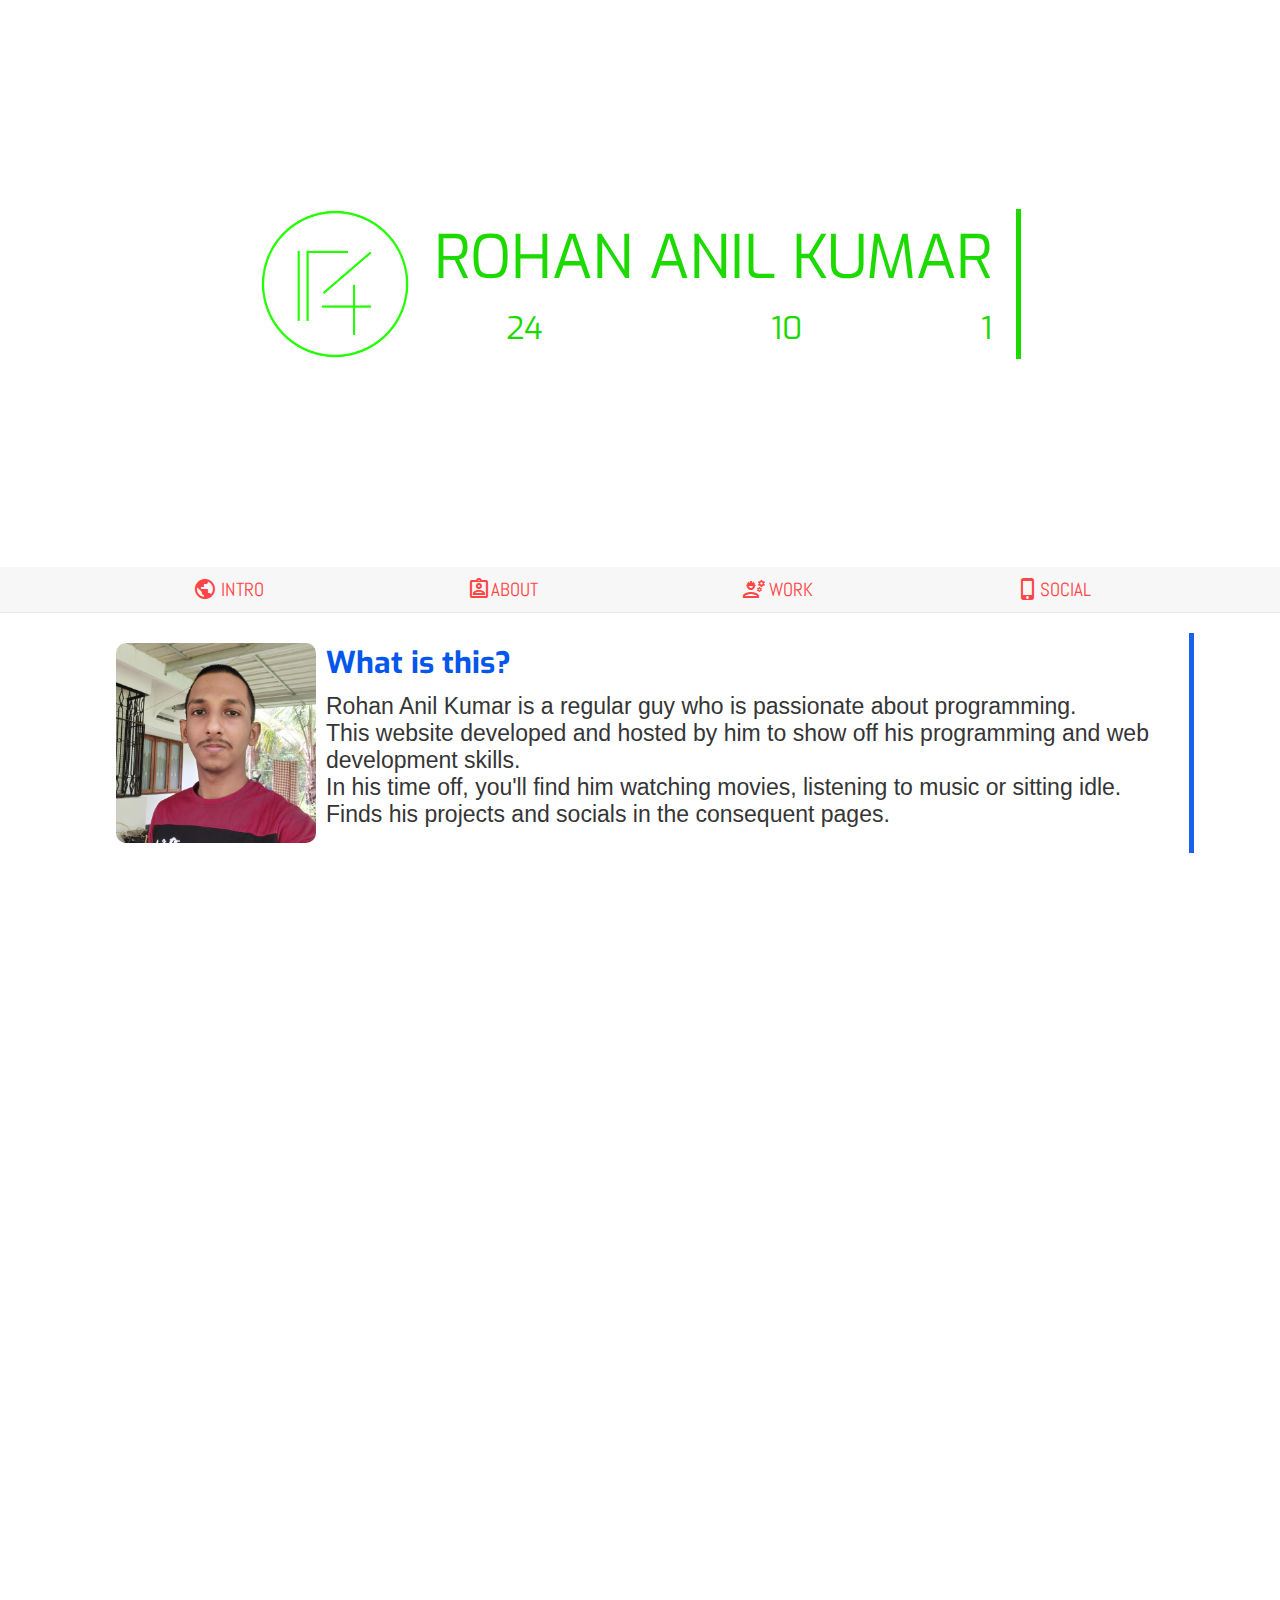
==== index.html @ f8449896 "intial commit" ====
<html>
    <head>
        <title>
            ROHAN
        </title>
        <link rel="icon" href="Images/Logo.png" type="image/icon type">
        <link href="https://fonts.googleapis.com/css2?family=Raleway&family=Staatliches&display=swap" rel="stylesheet">
        <link rel='stylesheet' href="style.css" />
        <link href="https://fonts.googleapis.com/css2?family=Roboto:wght@300&display=swap" rel="stylesheet">
        <link href="https://fonts.googleapis.com/css2?family=Abel&display=swap" rel="stylesheet">
        <link href="https://fonts.googleapis.com/css2?family=Chilanka&family=Exo:wght@500&family=Lemonada:wght@700&family=Luckiest+Guy&family=Russo+One&display=swap" rel="stylesheet">
        <link href="https://fonts.googleapis.com/css?family=Material+Icons|Material+Icons+Outlined|Material+Icons+Two+Tone|Material+Icons+Round|Material+Icons+Sharp" rel="stylesheet">
    </head>

    <body>
    <div id='head-container'>
        <div id='main-text'>
            <img src='Images/Logo.png' id='logo-image' width="150" height="150"/>
            <div id='side-main-text' class='side-main-text-invisible'>
                <div id='rohan-text'>
                    ROHAN ANIL KUMAR
                </div>
                <div class='sub-main-text-container'>
                    <div class='sub-main-text'>
                        Age: 
                        <div class='num-projects' id='age'>
                            18
                        </div>
                    </div>
                    <div class='sub-main-text'>
                        Projects: 
                        <div class='num-projects' id='projects-count'>
                            10
                        </div>
                    </div>
                    <div class='sub-main-text'>
                        Build
                        <div class='num-projects' id='build'>
                            1
                        </div>
                    </div>
                   
                </div>
                
            </div>
            
            
        </div>
    </div>
    
    <div id='mid-container'>
        <div id='content-selector-container'>
            <div class='content-selector-wrapper'>

                <div class='content-selector-btn-container'>
                    <button class='content-selector' id='btn-1'>
                        <i class='material-icons-outlined'>public</i>
                        Intro
                    </button>
                </div>

                <div class='content-selector-btn-container'>
                    <button class='content-selector' id='btn-2'>
                        <i class='material-icons-outlined'>assignment_ind</i>
                        About
                    </button>
                </div>
               

                <div class='content-selector-btn-container'>
                    <button class='content-selector' id='btn-3'>
                        <i class='material-icons-outlined'>engineering</i>
                        work
                    </button>
                </div>
                <div class='content-selector-btn-container'>
                    <button class='content-selector' id='btn-4'>
                        <i class='material-icons-outlined'>phone_iphone</i>
                        Social
                    </button>
                </div>  
            </div>
        </div>


        <div id='slide-in-panel-container' class='slide-in-panel-invisible'>
            <div id='slide-in-panel-1' class='slide-in-panel'> 
                <div class='intro-panel'>

                    <div id='rohan-image-container'>
                        <img src="Images/Rohan.jpg" class='rohan-image' width=200 height=200/>
                    </div> 
                    <div class='intro-header'>What is this?</div>
                    <div class='intro-description'> 
                        Rohan Anil Kumar is a regular guy who is passionate about programming. <br>
                        This website developed and hosted by him to show off his programming and web development skills.<br>
                        In his time off, you'll find him watching movies, listening to music or sitting idle.<br>
                        Finds his projects and socials in the consequent pages.
                    </div>

                </div>
               
                
            </div>
            
            <div id='slide-in-panel-2' class='slide-in-panel'>
                <div class='slide-in-content-left'>
                    
                    <div class='slide-in-heading'>
                        background
                    </div>
                    <div class='slide-in-description'>
                        Mohandas Karamchand Gandhi (/ˈɡɑːndi, ˈɡændi/;[2] 2 October 1869 – 30 January 1948) was an Indian lawyer,[3] anti-colonial nationalist,[4] and political ethicist,[5] who employed nonviolent resistance to lead the successful campaign for India's independence from British rule,[6] and in turn inspired movements for civil rights and freedom across the world. The honorific Mahātmā (Sanskrit: "great-souled", "venerable"), first applied to him in 1914 in South Africa, is now used throughout the world.[7][8]
                    </div>
                </div>   
                
                <div class='slide-in-content-right'>
                    <div class='slide-in-heading'>
                        background
                    </div>
                    <div class='slide-in-description'>
                        Mohandas Karamchand Gandhi (/ˈɡɑːndi, ˈɡændi/;[2] 2 October 1869 – 30 January 1948) was an Indian lawyer,[3] anti-colonial nationalist,[4] and political ethicist,[5] who employed nonviolent resistance to lead the successful campaign for India's independence from British rule,[6] and in turn inspired movements for civil rights and freedom across the world. The honorific Mahātmā (Sanskrit: "great-souled", "venerable"), first applied to him in 1914 in South Africa, is now used throughout the world.[7][8]
                    </div>
                </div>
            </div>

            <div id='slide-in-panel-3' class='slide-in-panel'>
                <div class='slide-in-project-container'>
                    <img class='project-image' src='Images/Rohan.jpg'>
                    <div class='project-content'>

                        <div class='project-heading'>
                            Adipoli project
                        </div>

                        <div class='project-description'>
                            This project is adipoli
                        </div>

                        <div class='project-source-list'>
                            <button class='project-source'>
                                Source
                            </button>  
                            <button class='project-source'>
                                Binary
                            </button>  
                        </div>

                        <div class='project-tag-list'>
                            <div class='project-tag'>
                                C#
                            </div>
                            <div class='project-tag'>
                                Python
                            </div>
                        </div>

                    </div>
                </div>

                
            </div>

            <div id='slide-in-panel-4' class='slide-in-panel'>
                <div class='slide-in-social-container'>
                    <img src='Icons/gmail.png' class='social-icon'>
                    <div class='social-text'>
                        <div class='social-heading'>
                            Gmail
                        </div>
                        <div class='social-link'>
                            rohananilpnr@gmail.com
                        </div>
                    </div>
                    
                </div>
                <div class='slide-in-social-container'>
                    <img src='Icons/instagram.png' class='social-icon'>
                    <div class='social-text'>
                        <div class='social-heading'>
                            Instagram
                        </div>
                        <div class='social-link'>
                            <a href="https://www.instagram.com/rohan_anilkumar">rohan_anilkumar</a>
                        </div>
                    </div>
                </div>
                <div class='slide-in-social-container'>
                    <img src='Icons/twitter.png' class='social-icon'>
                    <div class='social-text'>
                        <div class='social-heading'>
                            Twitter
                        </div>
                        <div class='social-link'>
                            <a href="https://www.twitter.com/anik_rohan">anik_rohan</a>
                        </div>
                    </div>
                </div>
                <div class='slide-in-social-container'>
                    <img src='Icons/discord.png' class='social-icon'>
                    <div class='social-text'>
                        <div class='social-heading'>
                            Discord
                        </div>
                        <div class='social-link'>
                            Alpha_#6903
                        </div>
                    </div>
                </div>
            </div>
            
        </div>  

    </div>

    <div id='bottom-container'>

    </div>

    <script src='app.js'></script>
    </body>
</html>
---- style.css ----
body{

}

*{
    margin:0;
    padding:0;
}

#head-container{
    background-image: url('Images/background6.jpg');
    background-position: center;
    background-size:cover;
    height: 63%;
    width: 100%;
    display: inline-flex;
    justify-content: center;
    align-items: center;
}

#main-text{
    font-family: 'Exo',sans-serif;
    opacity: 1;
    color: white;
    font-size: 60px;
    width: 90%;
    text-align: center;
    display: inline-flex;
    justify-content: center;
}

.main-text-narrow-window{
    align-items: center;
    flex-direction: column;
}

#side-main-text{
    display: inline-flex;
    flex-direction: column;
    justify-content: space-evenly;
    margin-left: 24px;
    
    border-right: 5px solid #1cd900;
    transition: padding-right .7s, opacity .7s;
}

.side-main-text-visible{
    padding-right: 24px;
    opacity: 1;
}

.side-main-text-invisible{
    padding-right: 265px;
    opacity: 0;
}
.sub-main-text-container{
    display: inline-flex;
    flex-direction: row;
    justify-content: space-between;

}

.sub-main-text{
    font-size: 31px;
    display: inline-flex;
    float: left;
}

.num-projects{
    color:#1cd900;
    margin-left:10px;
}


#rohan-text{
    color:#1cd900;
    float: left;
    user-select: none;
    cursor: pointer;
    
}

#logo-image{
    border-radius: 50%;
    float:left;
    opacity: 2;
}

#mid-container{
    width: 100%;
}

#content-selector-container{
    width: 100%;
    text-align: center;
    background-color: #f7f7f7;
    border-style: solid;
    border-width: 0px;
    display: flex;
    align-items: center;
    border-bottom-width:1px;
    border-color: #e7e7e7;
}

.content-selector-container-narrow-window{
    height:100px;
}

.content-selector-wrapper{
    width: 100%;
    display:inline-flex;
    align-items: center;
    justify-content: space-evenly;
    padding-top:10px;
    padding-bottom: 10px;
    
}



.content-selector{
    display: inline-flex;
    justify-content: space-between;
    text-transform: uppercase;
    border-radius: 5px;
    font-family: 'Abel', sans-serif;
    color: #ff4545;
    float: left;
    font-size: 19px;
    width: 91px;
    text-align: center;
    padding-left: 10px;
    padding-right: 10px;
    transition: width .3s;
}

.content-selector-btn-container{

}

.content-selector-underline{
    background-color: #ff4545;
    color: white;
}

button{
    border: none;
    text-align: center;
    border-style: none;
    background: none;
    cursor:pointer;
}

button:focus{
    outline:none;
}

.content-selector:hover{

    font-weight: 600;
    /* letter-spacing: 3px; */
    /* justify-content: space-around; */
    width: 100px;
    /*background-color: #ff4545;
    color: white;*/
}




#slide-in-panel-container{
    /*
    display: inline-flex;
    justify;-content:center;
    */
    background-color: #f0f0f0;
    width:100%;

    
    transition: opacity .3s, margin-right .3s;

    /*transition: justify-content .3s;*/
}


.slide-in-panel{
    margin-top: 10px;
    margin-right: 7.5%;
    position: absolute;
    width:85%;
    padding:10px;

    /*margin-right: 100px;*/
    opacity: 0;
    transition: opacity .3s, margin-left .3s;
    
}

.slide-in-panel-visible{
    opacity: 1;
    margin-left: 7.5%;
    z-index: 1;
}

.intro-panel{
    border-right: 5px solid #1960ec;
    min-height: 200px;
    padding: 10px;
}

.intro-header{
    font-size: 30px;
    font-family: 'Exo';
    font-weight: bold;
    color: #0557ec;

}

.intro-description{
    margin-top: 10px;
    font-size: 23px;
    font-family: 'roberto', sans-serif;
    color: #353535;

}

#rohan-image-container{
    float: left;
    text-align: center;
    margin: 0 10 0 0;
}

.rohan-image{
    border-radius: 10px;

}



.slide-in-heading{
    font-size: 30;
    color:#176eff;
    font-family: 'Exo', sans-serif;
    font-weight: solid;
    text-transform: uppercase;
    margin-bottom: 10px;

}

.slide-in-description{
    font-family: 'Exo', sans-serif;
    font-size: 24px;
    color: rgb(0 0 0);
}

.slide-in-content-right{
    margin-bottom: 15px;
    box-shadow: -4px 4px 9px -4px;
    border-radius: 5px;
    text-align: right;
    padding: 10px;
    border-right: 10px solid#176eff;
}

.slide-in-content-left{
    margin-bottom: 15px;
    box-shadow: 4px 4px 9px -4px;
    border-radius: 5px;
    padding: 10px;
    border-left: 10px solid#176eff;
}


.slide-in-project-container{
    float: left;
    width: 294px;
    height: 335px;
    
    border-radius: 5px;
    background-color: #dedede;
    box-shadow: 6px 6px 27px -10px;
    margin: 20px;
}

.project-image{
    width:100%;
    height:55%;
    border-top-left-radius:10px;
    border-top-right-radius: 10px; ;
}
.project-content{
    margin: 0 5 0 5;
    width: 90%;
    height: 45%;
    display: inline-flex;
    flex-direction: column;
    justify-content: space-evenly;
}
.project-heading{
    font-family: 'Exo',sans-serif;
    font-size: 20px;
    font-weight: bold;
    display: inline-flex;
    align-items: center;
}
.project-description{
    font-family: 'roboto', sans-serif;
    font-size: 17px;;
}

.project-source-list{
    width:100%;
    margin: 3px 0 3px 0;

}

.project-source{
    font-size: 15px;
    text-transform: uppercase;
    margin: 3px;
    background-color: #2fce38;
    padding: 2px 10px 2px 7px;
    box-shadow: 2px 2px 12px -2px black;
    color: white;
    text-transform: uppercase;
    transition: letter-spacing .3s;

}
.project-source:hover{
    letter-spacing: 1px;
}

.project-tag-list{
    width:100%;

}
.project-tag{
    float: left;
    margin: 3px;
    background-color: #176eff;
    padding: 0px 5px 0px 5px;
    border-radius: 3px;
    color: white;
}

.slide-in-social-container{
    margin: 20 0 20 0;
    height: 120px;
    display: inline-flex;
    width: 90%;
    border-top-left-radius: 30px;
    border-bottom-left-radius: 30px;
    align-items: center;
    background: #414141;
    color: white;
    padding: 20px;
    border-right: 10px solid #ff4545;
}

.social-icon{
    width:100px;
    float: left;
}
.social-text{
    margin-left: 50px;
}
.social-heading{
    font-family: 'exo', sans-serif;
    font-size: 35px;
}
a{
    padding: 5px;
    border-radius: 5px;
    color: #ff4545;
    text-decoration: none;
    transition: letter-spacing .3s;
}
a:hover{
    letter-spacing: 1px;
    background-color: #ff4545;
    color: white;
}

.social-link{
    font-size: 25px;

}

#slide-in-panel-4{
    display: inline-flex;
    flex-direction: column;
    align-items: center;
}

#bottom-container{

}
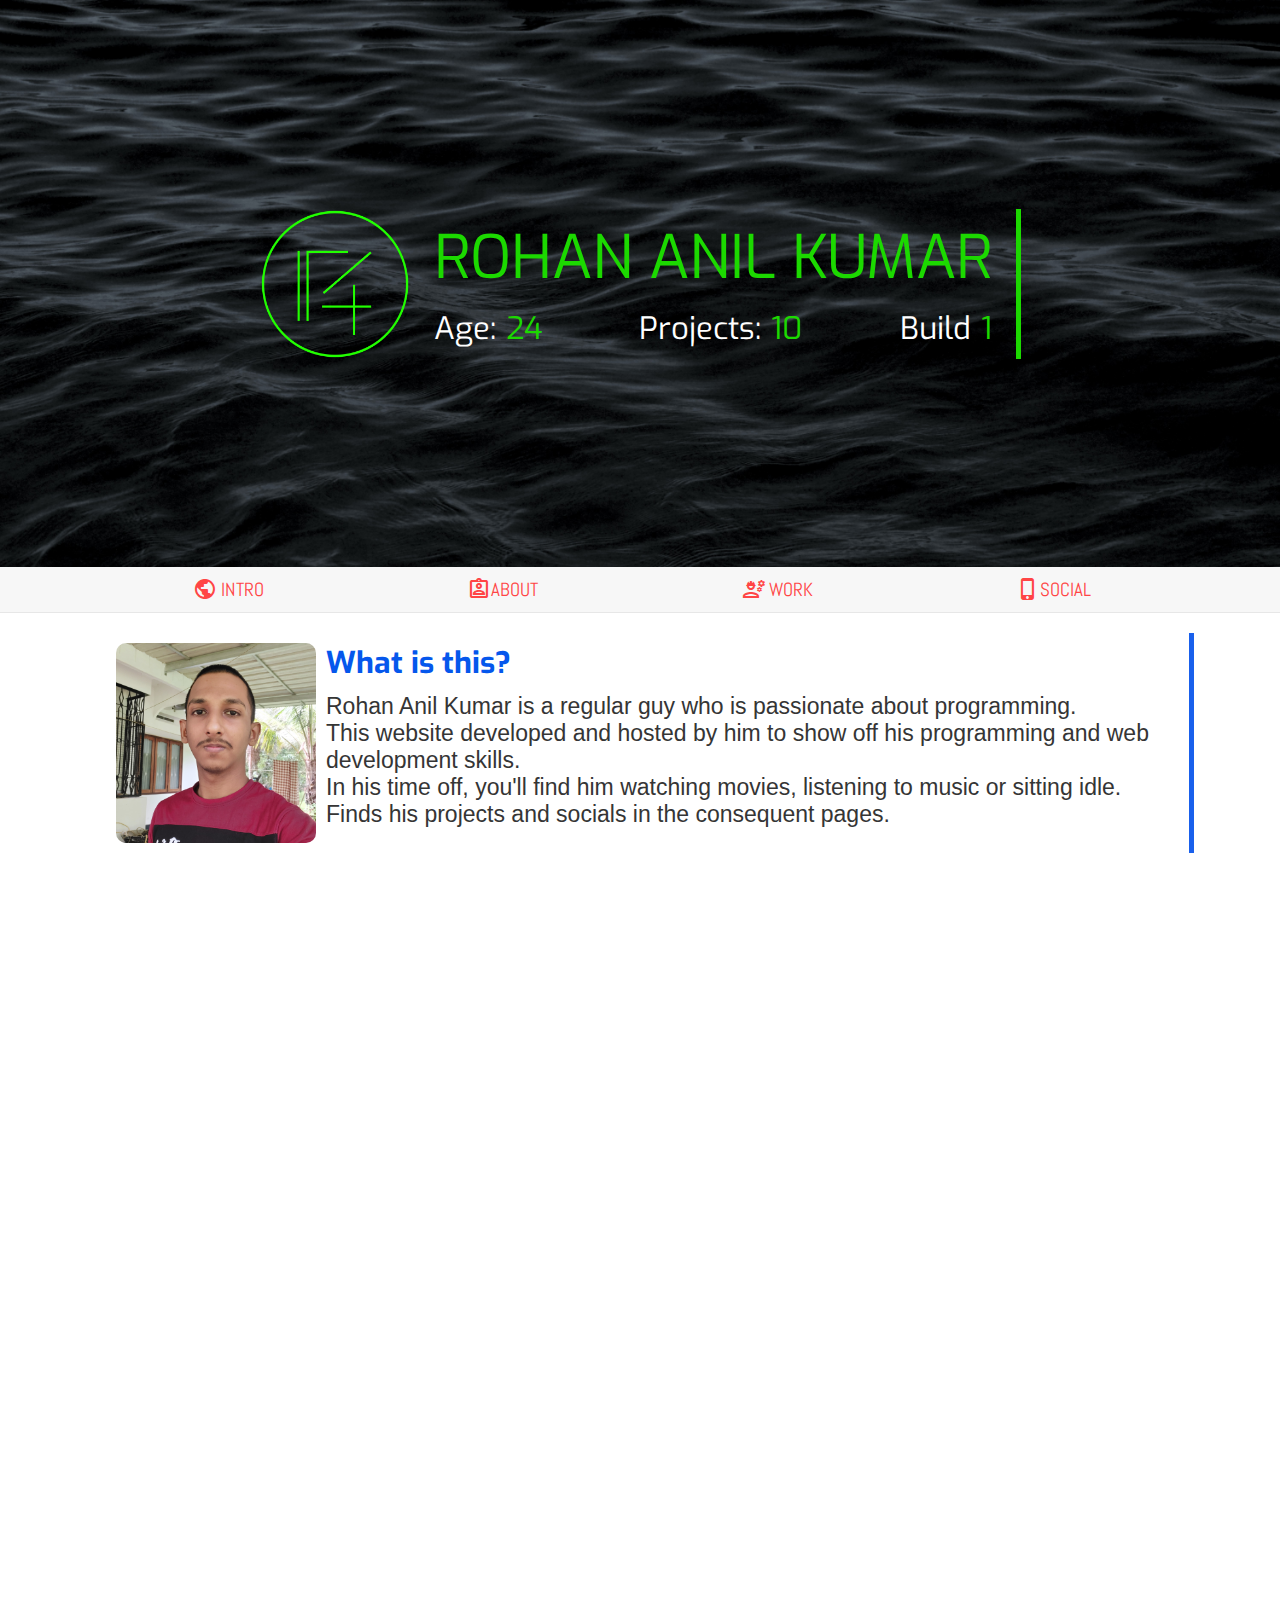
==== commit acdb0dff: "yeah" ====
--- a/index.html
+++ b/index.html
@@ -34,7 +34,7 @@
                         </div>
                     </div>
                     <div class='sub-main-text'>
-                        Build
+                        Build 
                         <div class='num-projects' id='build'>
                             1
                         </div>
--- a/style.css
+++ b/style.css
@@ -8,7 +8,7 @@
 }
 
 #head-container{
-    background-image: url('Images/background6.jpg');
+    background-image: url('Images/background.jpg');
     background-position: center;
     background-size:cover;
     height: 63%;
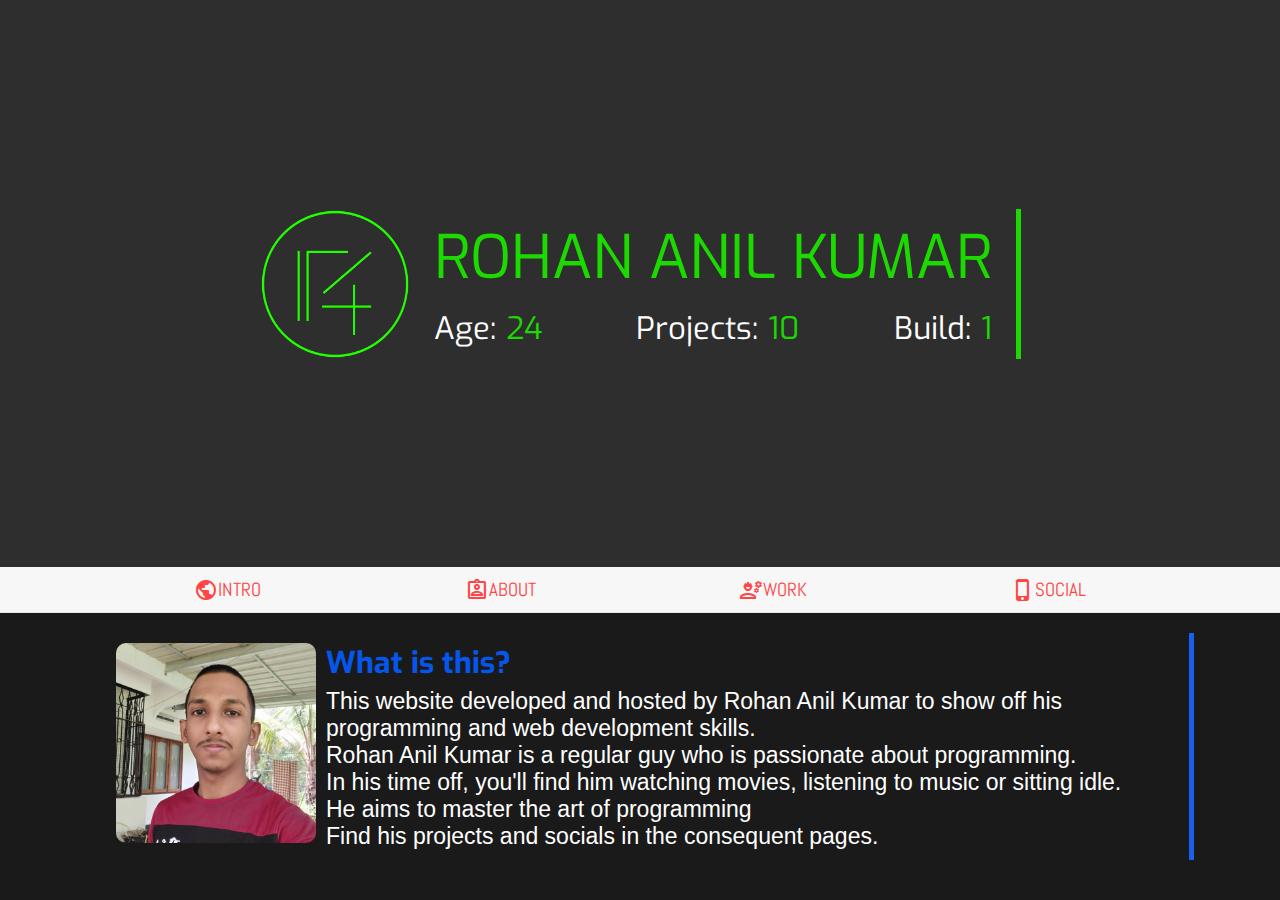
==== commit da152a28: "Upload" ====
--- a/index.html
+++ b/index.html
@@ -34,7 +34,7 @@
                         </div>
                     </div>
                     <div class='sub-main-text'>
-                        Build 
+                        Build: 
                         <div class='num-projects' id='build'>
                             1
                         </div>
@@ -55,14 +55,18 @@
                 <div class='content-selector-btn-container'>
                     <button class='content-selector' id='btn-1'>
                         <i class='material-icons-outlined'>public</i>
-                        Intro
+                        <div class='content-selector-text'>
+                            Intro
+                            </div>
                     </button>
                 </div>
 
                 <div class='content-selector-btn-container'>
                     <button class='content-selector' id='btn-2'>
                         <i class='material-icons-outlined'>assignment_ind</i>
-                        About
+                        <div class='content-selector-text'>
+                            About
+                        </div>         
                     </button>
                 </div>
                
@@ -70,13 +74,17 @@
                 <div class='content-selector-btn-container'>
                     <button class='content-selector' id='btn-3'>
                         <i class='material-icons-outlined'>engineering</i>
-                        work
+                        <div class='content-selector-text'>
+                            work
+                        </div>
                     </button>
                 </div>
                 <div class='content-selector-btn-container'>
                     <button class='content-selector' id='btn-4'>
                         <i class='material-icons-outlined'>phone_iphone</i>
-                        Social
+                        <div class='content-selector-text'>
+                            Social
+                        </div>   
                     </button>
                 </div>  
             </div>
@@ -92,10 +100,11 @@
                     </div> 
                     <div class='intro-header'>What is this?</div>
                     <div class='intro-description'> 
+                        This website developed and hosted by Rohan Anil Kumar to show off his programming and web development skills.<br>
                         Rohan Anil Kumar is a regular guy who is passionate about programming. <br>
-                        This website developed and hosted by him to show off his programming and web development skills.<br>
                         In his time off, you'll find him watching movies, listening to music or sitting idle.<br>
-                        Finds his projects and socials in the consequent pages.
+                        He aims to master the art of programming<br>
+                        Find his projects and socials in the consequent pages.
                     </div>
 
                 </div>
@@ -104,27 +113,41 @@
             </div>
             
             <div id='slide-in-panel-2' class='slide-in-panel'>
+                <!--
+                    Template
                 <div class='slide-in-content-left'>
-                    
                     <div class='slide-in-heading'>
+                        <i class='slide-in-icon material-icons'>public</i>
+                        <div class='slide-in-header-text'>
                         background
+                        </div>
                     </div>
                     <div class='slide-in-description'>
-                        Mohandas Karamchand Gandhi (/ˈɡɑːndi, ˈɡændi/;[2] 2 October 1869 – 30 January 1948) was an Indian lawyer,[3] anti-colonial nationalist,[4] and political ethicist,[5] who employed nonviolent resistance to lead the successful campaign for India's independence from British rule,[6] and in turn inspired movements for civil rights and freedom across the world. The honorific Mahātmā (Sanskrit: "great-souled", "venerable"), first applied to him in 1914 in South Africa, is now used throughout the world.[7][8]
+                        Born and raised in Kerala, Rohan spent all his life in Kerala. 
                     </div>
                 </div>   
                 
                 <div class='slide-in-content-right'>
                     <div class='slide-in-heading'>
-                        background
+                        <i class='slide-in-icon material-icons'>school</i>
+                        <div class='slide-in-header-text'>
+                            Education
+                        </div>
+                        
                     </div>
                     <div class='slide-in-description'>
-                        Mohandas Karamchand Gandhi (/ˈɡɑːndi, ˈɡændi/;[2] 2 October 1869 – 30 January 1948) was an Indian lawyer,[3] anti-colonial nationalist,[4] and political ethicist,[5] who employed nonviolent resistance to lead the successful campaign for India's independence from British rule,[6] and in turn inspired movements for civil rights and freedom across the world. The honorific Mahātmā (Sanskrit: "great-souled", "venerable"), first applied to him in 1914 in South Africa, is now used throughout the world.[7][8]
-                    </div>
-                </div>
+                        Rohan is a Class 12th(Science) graduate from Kendriya Vidyalaya Ezhimala.<br>
+                        He learnt programming from Udemy, Codecademy, Youtube and from his school.
+                    </div>
+                </div>
+
+                -->
+
             </div>
 
             <div id='slide-in-panel-3' class='slide-in-panel'>
+                <!--
+                    Template
                 <div class='slide-in-project-container'>
                     <img class='project-image' src='Images/Rohan.jpg'>
                     <div class='project-content'>
@@ -157,6 +180,7 @@
 
                     </div>
                 </div>
+                -->
 
                 
             </div>
--- a/style.css
+++ b/style.css
@@ -1,4 +1,5 @@
 body{
+    background-color: #1a1a1a;
 
 }
 
@@ -8,7 +9,8 @@
 }
 
 #head-container{
-    background-image: url('Images/background.jpg');
+    background-image: url('Images/main-container-image.JPG');
+    background-color: rgb(46, 46, 46) ;
     background-position: center;
     background-size:cover;
     height: 63%;
@@ -41,7 +43,16 @@
     margin-left: 24px;
     
     border-right: 5px solid #1cd900;
-    transition: padding-right .7s, opacity .7s;
+    transition: padding .7s, opacity .7s, border-width .3s;
+}
+
+#side-main-text:hover{
+    border-width: 15px;
+}
+
+.side-main-text-mobile{
+    border-left: 5px solid #1cd900;
+    padding-left: 24px;
 }
 
 .side-main-text-visible{
@@ -120,6 +131,7 @@
 
 .content-selector{
     display: inline-flex;
+    align-items: center;
     justify-content: space-between;
     text-transform: uppercase;
     border-radius: 5px;
@@ -127,13 +139,24 @@
     color: #ff4545;
     float: left;
     font-size: 19px;
-    width: 91px;
     text-align: center;
     padding-left: 10px;
     padding-right: 10px;
     transition: width .3s;
 }
 
+.content-selector-text{
+    transition: margin-left .3s;
+}
+.content-selector-text-hover{
+
+    font-weight: 600;
+    /* letter-spacing: 3px; */
+    /* justify-content: space-around; */
+    margin-left: 10px;
+    /*background-color: #ff4545;
+    color: white;*/
+}
 .content-selector-btn-container{
 
 }
@@ -155,15 +178,7 @@
     outline:none;
 }
 
-.content-selector:hover{
-
-    font-weight: 600;
-    /* letter-spacing: 3px; */
-    /* justify-content: space-around; */
-    width: 100px;
-    /*background-color: #ff4545;
-    color: white;*/
-}
+
 
 
 
@@ -206,6 +221,11 @@
     border-right: 5px solid #1960ec;
     min-height: 200px;
     padding: 10px;
+    transition: border-right .3s;
+}
+
+.intro-panel:hover{
+    border-right-width: 15px;
 }
 
 .intro-header{
@@ -217,10 +237,10 @@
 }
 
 .intro-description{
-    margin-top: 10px;
+    margin-top: 5px;
     font-size: 23px;
     font-family: 'roberto', sans-serif;
-    color: #353535;
+    color: white;
 
 }
 
@@ -238,7 +258,8 @@
 
 
 .slide-in-heading{
-    font-size: 30;
+    display: inline-flex;
+    align-items: center;
     color:#176eff;
     font-family: 'Exo', sans-serif;
     font-weight: solid;
@@ -247,46 +268,69 @@
 
 }
 
+.slide-in-header-text{
+    margin: 0 5px 0 5px;
+    font-size: 30px;
+}
+
 .slide-in-description{
     font-family: 'Exo', sans-serif;
     font-size: 24px;
-    color: rgb(0 0 0);
 }
 
 .slide-in-content-right{
-    margin-bottom: 15px;
-    box-shadow: -4px 4px 9px -4px;
-    border-radius: 5px;
+    background-color:#f7f7f7;
     text-align: right;
     padding: 10px;
     border-right: 10px solid#176eff;
+    transition: border-right .3s;
+}
+
+.slide-in-content-right:hover{
+    border-right-width: 20px;
+
+}
+.slide-in-content-left:hover{
+    border-left-width: 20px;
 }
 
 .slide-in-content-left{
-    margin-bottom: 15px;
-    box-shadow: 4px 4px 9px -4px;
-    border-radius: 5px;
+    color:white;
     padding: 10px;
     border-left: 10px solid#176eff;
-}
+    transition: border-left .3s;
+}
+
+#slide-in-panel-3{
+    display: flex;
+    flex-wrap: wrap;
+    justify-content: center;
+}
+
 
 
 .slide-in-project-container{
     float: left;
-    width: 294px;
-    height: 335px;
+    width: 326px;
+    height: 345px;
     
     border-radius: 5px;
     background-color: #dedede;
     box-shadow: 6px 6px 27px -10px;
     margin: 20px;
+    transition: width .3s, height .3s;
+}
+
+.slide-in-project-container:hover{
+    width:336px;
+    height: 355px;
 }
 
 .project-image{
     width:100%;
     height:55%;
-    border-top-left-radius:10px;
-    border-top-right-radius: 10px; ;
+    border-top-left-radius:5px;
+    border-top-right-radius: 5px; ;
 }
 .project-content{
     margin: 0 5 0 5;
@@ -327,7 +371,7 @@
 
 }
 .project-source:hover{
-    letter-spacing: 1px;
+    letter-spacing: 3px;
 }
 
 .project-tag-list{
@@ -355,6 +399,11 @@
     color: white;
     padding: 20px;
     border-right: 10px solid #ff4545;
+    transition: border-right .3s;
+}
+
+.slide-in-social-container:hover{
+    border-right-width: 20px;
 }
 
 .social-icon{
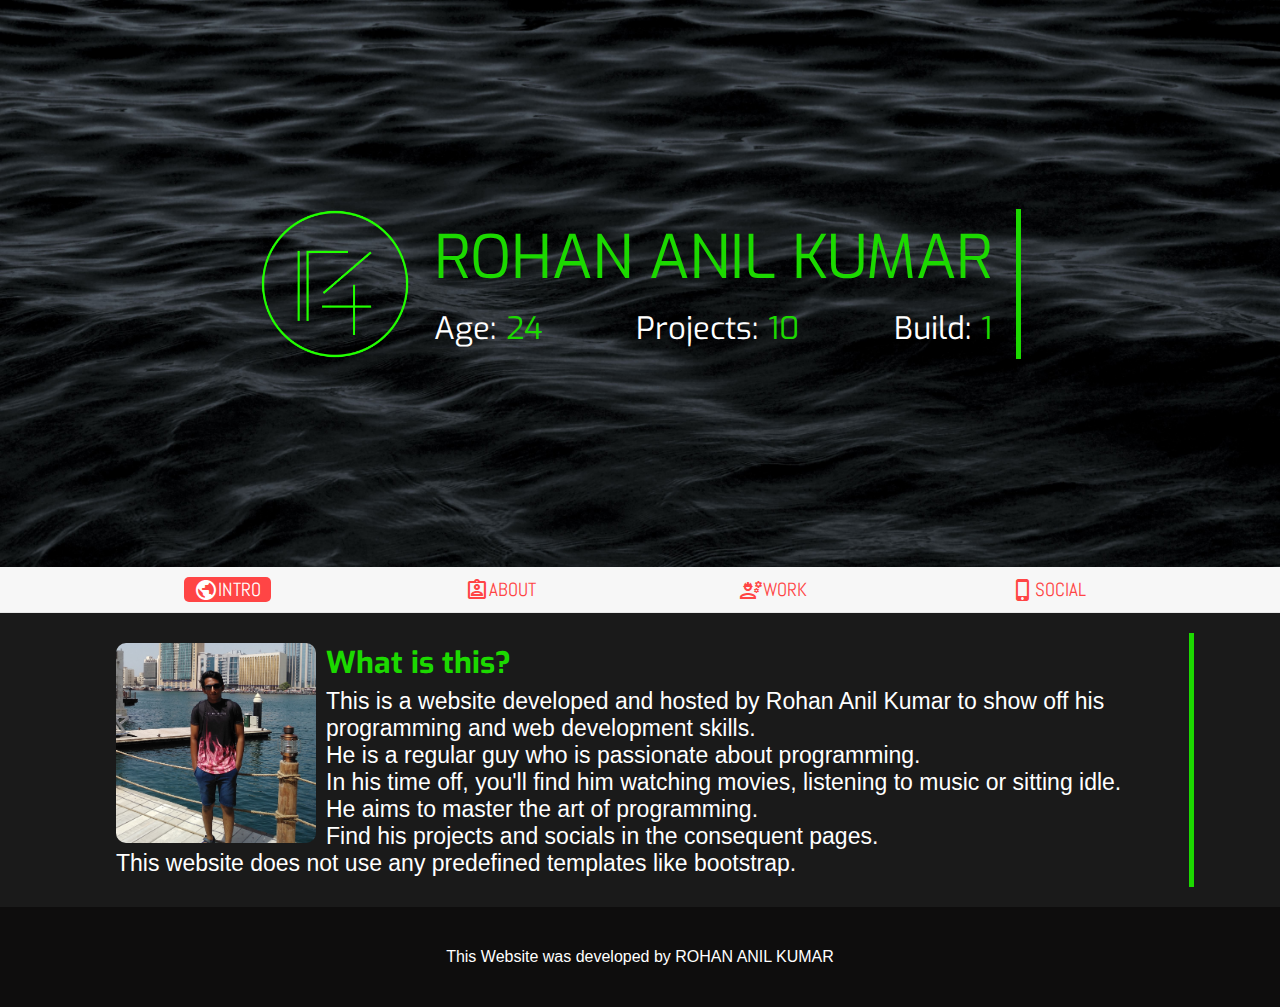
==== commit dba9d856: "Final Upload" ====
--- a/index.html
+++ b/index.html
@@ -100,11 +100,12 @@
                     </div> 
                     <div class='intro-header'>What is this?</div>
                     <div class='intro-description'> 
-                        This website developed and hosted by Rohan Anil Kumar to show off his programming and web development skills.<br>
-                        Rohan Anil Kumar is a regular guy who is passionate about programming. <br>
+                        This is a website developed and hosted by Rohan Anil Kumar to show off his programming and web development skills.<br>
+                        He is a regular guy who is passionate about programming. <br>
                         In his time off, you'll find him watching movies, listening to music or sitting idle.<br>
-                        He aims to master the art of programming<br>
-                        Find his projects and socials in the consequent pages.
+                        He aims to master the art of programming.<br>
+                        Find his projects and socials in the consequent pages.<br>
+                        This website does not use any predefined templates like bootstrap.<br>
                     </div>
 
                 </div>
@@ -193,7 +194,9 @@
                             Gmail
                         </div>
                         <div class='social-link'>
+                            <a href='https://mail.google.com/mail/?view=cm&fs=1&to=rohananilpnr@gmail.com'>
                             rohananilpnr@gmail.com
+                            </a>
                         </div>
                     </div>
                     
@@ -238,7 +241,10 @@
     </div>
 
     <div id='bottom-container'>
-
+        <div id='bottom-text'>
+            This Website was developed by ROHAN ANIL KUMAR
+        </div>
+        
     </div>
 
     <script src='app.js'></script>
--- a/style.css
+++ b/style.css
@@ -1,5 +1,6 @@
 body{
     background-color: #1a1a1a;
+
 
 }
 
@@ -188,10 +189,7 @@
     display: inline-flex;
     justify;-content:center;
     */
-    background-color: #f0f0f0;
     width:100%;
-
-    
     transition: opacity .3s, margin-right .3s;
 
     /*transition: justify-content .3s;*/
@@ -201,7 +199,6 @@
 .slide-in-panel{
     margin-top: 10px;
     margin-right: 7.5%;
-    position: absolute;
     width:85%;
     padding:10px;
 
@@ -218,7 +215,7 @@
 }
 
 .intro-panel{
-    border-right: 5px solid #1960ec;
+    border-right: 5px solid #1cd900;
     min-height: 200px;
     padding: 10px;
     transition: border-right .3s;
@@ -232,7 +229,7 @@
     font-size: 30px;
     font-family: 'Exo';
     font-weight: bold;
-    color: #0557ec;
+    color: #1cd900;
 
 }
 
@@ -442,9 +439,22 @@
 }
 
 #bottom-container{
-
-}
-
-
-
-
+    display: inline-flex;
+    justify-content: center;
+    align-items: center;
+    height:100px;
+    background-color: #0e0d0d;
+    color: white;
+    font-family: 'Roberto', sans-serif;
+    width: 100%;
+    position: relative;
+    margin-top: 10px;
+    bottom:0;
+    clear:both;
+}
+
+
+
+
+
+
